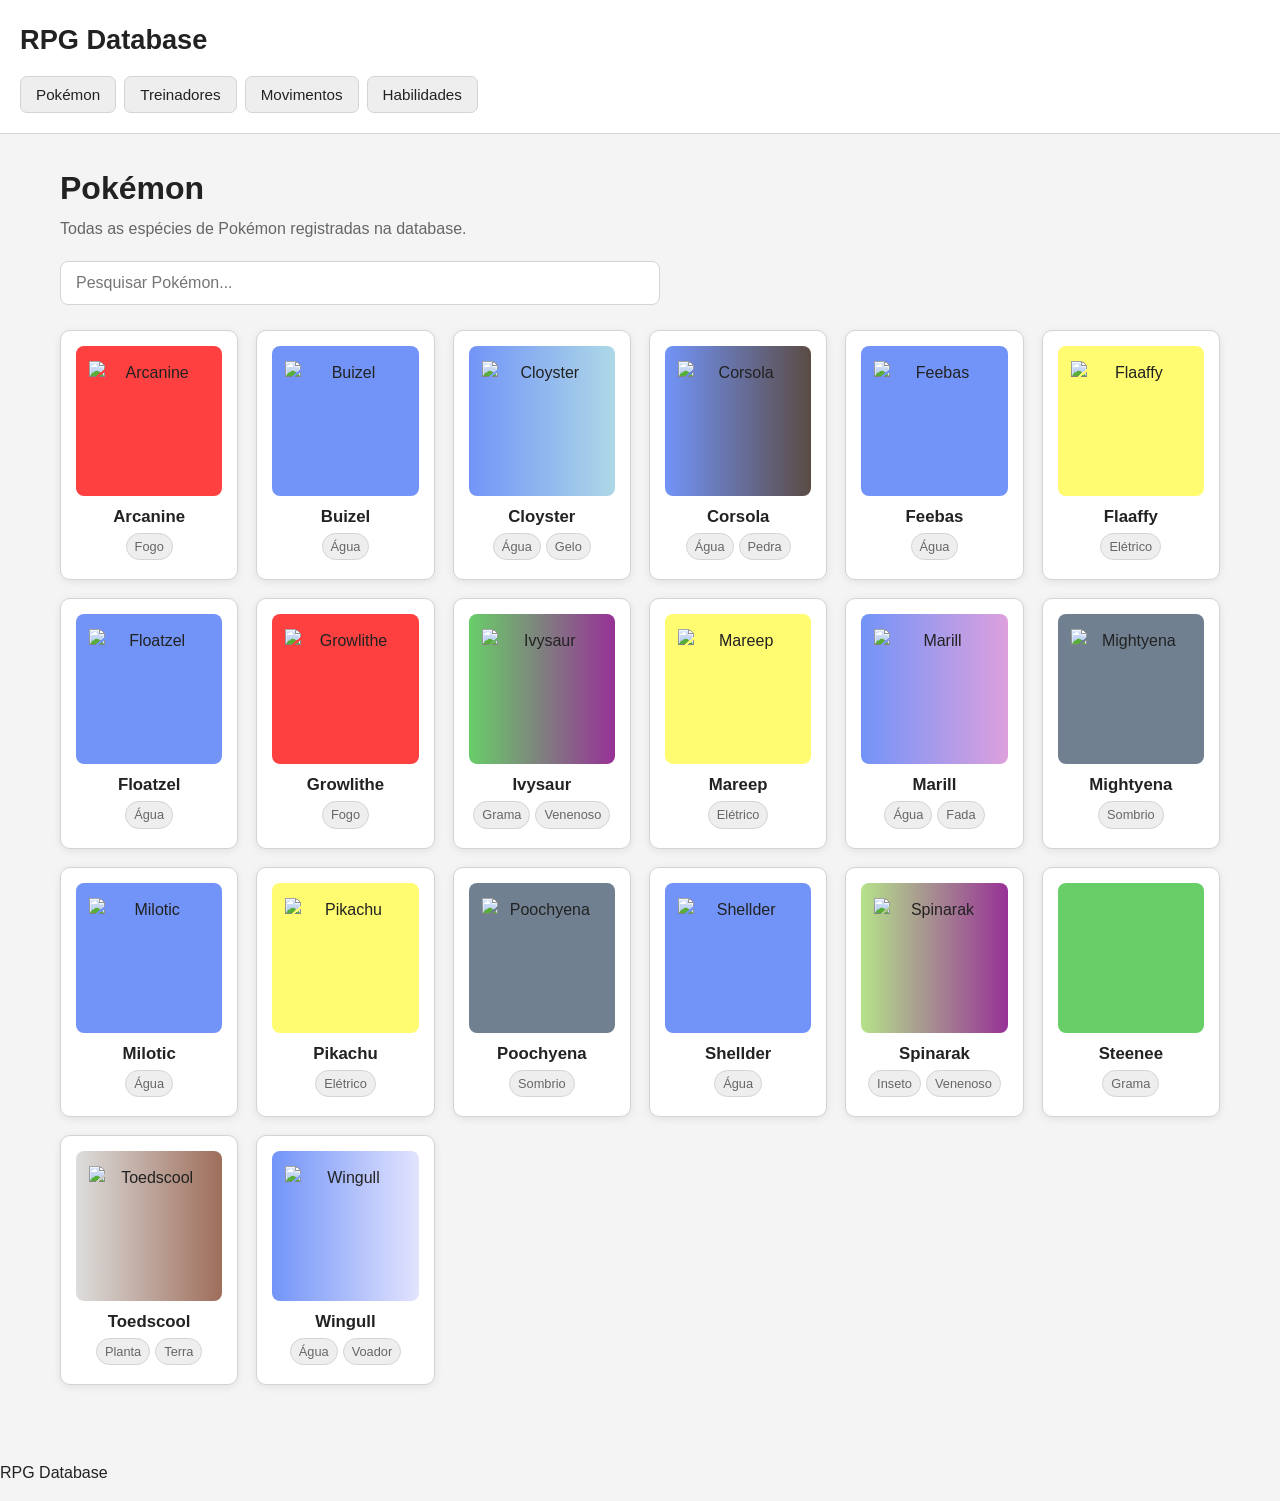
==== index.html @ d26931da "Add files via upload" ====
<!DOCTYPE html>

<html lang="pt-BR">

<head>
    <meta charset="UTF-8">

<meta
    name="viewport"
    content="width=device-width, initial-scale=1.0"
>

<title>RPG Database</title>

<link
    rel="stylesheet"
    href="style.css"
>

</head>

<body>

<header>
    <div class="header-content">

    <h1>RPG Database</h1>

    <nav aria-label="Navegação principal">

        <button
            type="button"
            data-page="pokemon"
        >
            Pokémon
        </button>

        <button
            type="button"
            data-page="trainers"
        >
            Treinadores
        </button>

        <button
            type="button"
            data-page="moves"
        >
            Movimentos
        </button>

        <button
            type="button"
            data-page="abilities"
        >
            Habilidades
        </button>

    </nav>

</div>

</header>

<main id="app">

<section class="loading">

    <h2>Carregando database...</h2>

    <p>
        Aguarde enquanto os dados são carregados.
    </p>

</section>

</main>

<footer>

<p>
    RPG Database
</p>

</footer>

<script src="app.js"></script>

</body>

</html>
---- style.css ----
* {
    box-sizing: border-box;
}

:root {
    --background: #f4f4f4;
    --surface: #ffffff;
    --surface-secondary: #eeeeee;
    --border: #d4d4d4;
    --text: #222222;
    --text-secondary: #666666;
    --primary: #333333;
    --primary-hover: #111111;
    --shadow: 0 2px 8px rgba(0, 0, 0, 0.08);
    --radius: 10px;
}

html {
    scroll-behavior: smooth;
}

body {
    margin: 0;
    background: var(--background);
    color: var(--text);
    font-family: Arial, Helvetica, sans-serif;
    line-height: 1.5;
}


/* =========================================================
   CABEÇALHO
========================================================= */

header {
    background: var(--surface);
    border-bottom: 1px solid var(--border);
    padding: 20px;
    position: sticky;
    top: 0;
    z-index: 100;
}

header h1 {
    margin: 0 0 15px;
    font-size: 1.7rem;
}


/* =========================================================
   NAVEGAÇÃO
========================================================= */

nav {
    display: flex;
    flex-wrap: wrap;
    gap: 8px;
}

nav button {
    border: 1px solid var(--border);
    background: var(--surface-secondary);
    color: var(--text);
    padding: 9px 15px;
    border-radius: 7px;
    cursor: pointer;
    font-size: 0.95rem;
    transition:
        background 0.15s ease,
        color 0.15s ease,
        border-color 0.15s ease;
}

nav button:hover {
    background: #dddddd;
}

nav button.active {
    background: var(--primary);
    color: white;
    border-color: var(--primary);
}


/* =========================================================
   ÁREA PRINCIPAL
========================================================= */

main {
    width: 100%;
    max-width: 1200px;
    margin: 0 auto;
    padding: 30px 20px 60px;
}

.page {
    width: 100%;
}

.page > h2 {
    margin-top: 0;
    margin-bottom: 5px;
    font-size: 2rem;
}

.section-description {
    margin-top: 0;
    color: var(--text-secondary);
}


/* =========================================================
   PESQUISA
========================================================= */

input[type="search"] {
    display: block;
    width: 100%;
    max-width: 600px;
    margin: 20px 0 25px;
    padding: 12px 15px;
    border: 1px solid var(--border);
    border-radius: 8px;
    background: var(--surface);
    color: var(--text);
    font-size: 1rem;
    outline: none;
}

input[type="search"]:focus {
    border-color: #888888;
    box-shadow: 0 0 0 3px rgba(0, 0, 0, 0.06);
}


/* =========================================================
   BOTÃO VOLTAR
========================================================= */

.back-button {
    border: 1px solid var(--border);
    background: var(--surface);
    color: var(--text);
    padding: 9px 14px;
    border-radius: 7px;
    cursor: pointer;
    margin-bottom: 25px;
}

.back-button:hover {
    background: var(--surface-secondary);
}


/* =========================================================
   GRID DE CARDS
========================================================= */

.card-grid {
    display: grid;
    grid-template-columns:
        repeat(auto-fill, minmax(170px, 1fr));
    gap: 18px;
}


/* =========================================================
   CARD DE POKÉMON
========================================================= */

.pokemon-card {
    background: var(--surface);
    border: 1px solid var(--border);
    border-radius: var(--radius);
    padding: 15px;
    text-align: center;
    cursor: pointer;
    box-shadow: var(--shadow);

    transition:
        transform 0.15s ease,
        box-shadow 0.15s ease,
        border-color 0.15s ease;
}

.pokemon-card:hover {
    transform: translateY(-2px);
    border-color: #999999;
    box-shadow: 0 5px 14px rgba(0, 0, 0, 0.12);
}

.pokemon-card img {
    object-fit: contain;
    image-rendering: pixelated;
}

.pokemon-card h3 {
    margin: 8px 0 3px;
    font-size: 1.05rem;
}

.pokemon-card p {
    margin: 4px 0;
    color: var(--text-secondary);
}


/* =========================================================
   TIPOS
========================================================= */

.types {
    display: flex;
    flex-wrap: wrap;
    justify-content: center;
    gap: 5px;
    margin: 7px 0;
}

.type {
    display: inline-block;
    padding: 3px 8px;
    border-radius: 20px;
    background: var(--surface-secondary);
    border: 1px solid var(--border);
    font-size: 0.8rem;
}


/* =========================================================
   CABEÇALHO DE ESPÉCIE
========================================================= */

.species-header,
.pokemon-header,
.trainer-header {
    display: flex;
    align-items: center;
    gap: 30px;
    background: var(--surface);
    border: 1px solid var(--border);
    border-radius: var(--radius);
    padding: 25px;
    margin-bottom: 30px;
}

.species-header h2,
.pokemon-header h2,
.trainer-header h2 {
    margin-top: 0;
    margin-bottom: 10px;
    font-size: 2rem;
}

.species-header p,
.pokemon-header p,
.trainer-header p {
    margin: 6px 0;
}


/* =========================================================
   SPRITES
========================================================= */

.large-sprite {
    width: 180px;
    height: 180px;
    object-fit: contain;
    image-rendering: pixelated;
    flex-shrink: 0;
}

.trainer-large-sprite {
    width: 180px;
    height: 220px;
    object-fit: contain;
    image-rendering: pixelated;
    flex-shrink: 0;
}

.trainer-sprite {
    width: 120px;
    height: 150px;
    object-fit: contain;
    image-rendering: pixelated;
}


/* =========================================================
   PAR DE SPRITES — POKÉMON + TREINADOR
========================================================= */

.sprite-pair {
    display: flex;
    align-items: center;
    justify-content: center;
    gap: 5px;
    min-width: 300px;
}

.sprite-pair .large-sprite {
    width: 180px;
    height: 180px;
}

.sprite-pair .trainer-sprite {
    width: 110px;
    height: 150px;
}


/* =========================================================
   SEÇÕES DE INFORMAÇÃO
========================================================= */

.information-section {
    background: var(--surface);
    border: 1px solid var(--border);
    border-radius: var(--radius);
    padding: 25px;
    margin-bottom: 25px;
}

.information-section > h2 {
    margin-top: 0;
    margin-bottom: 20px;
}


/* =========================================================
   INFORMAÇÕES FÍSICAS
========================================================= */

.info-grid {
    display: grid;
    grid-template-columns:
        repeat(auto-fit, minmax(150px, 1fr));
    gap: 15px;
}

.info-grid > div {
    background: var(--surface-secondary);
    border-radius: 8px;
    padding: 12px;
}

.info-grid strong,
.info-grid span {
    display: block;
}

.info-grid strong {
    margin-bottom: 4px;
}


/* =========================================================
   ATRIBUTOS
========================================================= */

.stats {
    display: grid;
    grid-template-columns:
        repeat(auto-fit, minmax(130px, 1fr));
    gap: 10px;
}

.stats > div {
    background: var(--surface-secondary);
    border: 1px solid var(--border);
    border-radius: 8px;
    padding: 12px;
    text-align: center;
}

.stats span,
.stats strong {
    display: block;
}

.stats span {
    font-size: 0.85rem;
    color: var(--text-secondary);
}

.stats strong {
    margin-top: 3px;
    font-size: 1.3rem;
}

.pokemon-hp {
    margin-top: 20px;
    padding: 12px;
    background: var(--surface-secondary);
    border-radius: 8px;
}


/* =========================================================
   HABILIDADES
========================================================= */

.ability-list {
    display: flex;
    flex-direction: column;
    gap: 12px;
}

.ability {
    background: var(--surface);
    border: 1px solid var(--border);
    border-radius: 8px;
    padding: 16px;
}

.ability h3 {
    margin: 0 0 7px;
}

.ability p {
    margin: 0;
    color: var(--text-secondary);
}

.ability[data-ability-id] {
    cursor: pointer;
}

.ability[data-ability-id]:hover {
    background: var(--surface-secondary);
}

.ability-detail {
    background: var(--surface);
    border: 1px solid var(--border);
    border-radius: var(--radius);
    padding: 25px;
    margin-bottom: 25px;
}

.ability-detail h2 {
    margin-top: 0;
}


/* =========================================================
   MOVIMENTOS
========================================================= */

.move-list {
    display: flex;
    flex-direction: column;
    gap: 10px;
}

.move-card {
    background: var(--surface);
    border: 1px solid var(--border);
    border-radius: 8px;
    padding: 15px;
    cursor: pointer;

    transition:
        background 0.15s ease,
        border-color 0.15s ease;
}

.move-card:hover {
    background: var(--surface-secondary);
    border-color: #999999;
}

.move-card strong {
    font-size: 1.05rem;
}

.move-card span {
    color: var(--text-secondary);
}

.move-card p {
    margin: 6px 0 0;
}

.move-card p:last-child {
    color: var(--text-secondary);
}

.move-detail {
    background: var(--surface);
    border: 1px solid var(--border);
    border-radius: var(--radius);
    padding: 25px;
    margin-bottom: 25px;
}

.move-detail h2 {
    margin-top: 0;
}


/* =========================================================
   TREINADORES
========================================================= */

.trainer-grid {
    display: grid;
    grid-template-columns:
        repeat(auto-fill, minmax(160px, 1fr));
    gap: 18px;
}

.trainer-card {
    background: var(--surface);
    border: 1px solid var(--border);
    border-radius: var(--radius);
    padding: 15px;
    text-align: center;
    cursor: pointer;
    box-shadow: var(--shadow);

    transition:
        transform 0.15s ease,
        box-shadow 0.15s ease,
        border-color 0.15s ease;
}

.trainer-card:hover {
    transform: translateY(-2px);
    border-color: #999999;
    box-shadow: 0 5px 14px rgba(0, 0, 0, 0.12);
}

.trainer-card img {
    width: 120px;
    height: 150px;
    object-fit: contain;
    image-rendering: pixelated;
}

.trainer-card h3 {
    margin: 8px 0 3px;
}

.trainer-card p {
    margin: 3px 0;
    color: var(--text-secondary);
}


/* =========================================================
   ESTRELAS
========================================================= */

.stars {
    margin-top: 8px;
}

.stars-display {
    display: inline-flex;
    gap: 2px;
    font-size: 1.2rem;
}

.stars-display span {
    color: #bbbbbb;
}

.stars-display span.filled {
    color: #222222;
}


/* =========================================================
   ESTADO DE ERRO
========================================================= */

.error {
    background: var(--surface);
    border: 1px solid #c8c8c8;
    border-radius: var(--radius);
    padding: 25px;
}

.error h2 {
    margin-top: 0;
}


/* =========================================================
   IMAGENS AUSENTES
========================================================= */

img {
    max-width: 100%;
}

img[src=""] {
    visibility: hidden;
}


/* =========================================================
   RESPONSIVIDADE — TABLET
========================================================= */

@media (max-width: 800px) {
    header {
        position: static;
    }

    .species-header,
    .pokemon-header,
    .trainer-header {
        align-items: flex-start;
        flex-direction: column;
    }

    .sprite-pair {
        width: 100%;
        min-width: 0;
    }

    .large-sprite {
        width: 150px;
        height: 150px;
    }

    .trainer-large-sprite {
        width: 150px;
        height: 180px;
    }
}


/* =========================================================
   RESPONSIVIDADE — CELULAR
========================================================= */

@media (max-width: 500px) {
    main {
        padding: 20px 12px 40px;
    }

    header {
        padding: 15px;
    }

    header h1 {
        font-size: 1.35rem;
    }

    nav {
        gap: 5px;
    }

    nav button {
        padding: 8px 10px;
        font-size: 0.85rem;
    }

    .page > h2 {
        font-size: 1.6rem;
    }

    .card-grid,
    .trainer-grid {
        grid-template-columns:
            repeat(2, minmax(0, 1fr));
        gap: 10px;
    }

    .pokemon-card,
    .trainer-card {
        padding: 10px;
    }

    .pokemon-sprite-area {
        height: 120px;
    }

    .pokemon-sprite-area img {
        width: 90px;
        height: 90px;
    }

    .trainer-card img {
        width: 90px;
        height: 115px;
    }

    .species-header,
    .pokemon-header,
    .trainer-header {
        padding: 15px;
        gap: 15px;
    }

    .species-header h2,
    .pokemon-header h2,
    .trainer-header h2 {
        font-size: 1.5rem;
    }

    .sprite-pair {
        gap: 0;
    }

    .sprite-pair .large-sprite {
        width: 140px;
        height: 140px;
    }

    .sprite-pair .trainer-sprite {
        width: 85px;
        height: 120px;
    }

    .large-sprite {
        width: 140px;
        height: 140px;
    }

    .trainer-large-sprite {
        width: 140px;
        height: 170px;
    }

    .information-section {
        padding: 15px;
    }

    .stats {
        grid-template-columns:
            repeat(2, minmax(0, 1fr));
    }
}


/* =========================================================
   ÁREA COLORIDA DO SPRITE
========================================================= */

.pokemon-sprite-area {
    width: 100%;
    height: 150px;
    display: flex;
    align-items: center;
    justify-content: center;
    border-radius: 8px;
    overflow: hidden;
}

.pokemon-sprite-area img {
    width: 120px;
    height: 120px;
    object-fit: contain;
    image-rendering: pixelated;
}


/* =========================================================
   PÁGINA DA ESPÉCIE
========================================================= */

.species-page {
    position: relative;
    padding: 25px;
    border-radius: 12px;
    background: var(--species-background);
}

.species-page .species-header,
.species-page .information-section,
.species-page .move-detail,
.species-page .ability-detail {
    background: rgba(255, 255, 255, 0.94);
}


/* =========================================================
   AJUSTE DOS CARDS DENTRO DA PÁGINA DA ESPÉCIE
========================================================= */

.species-page .pokemon-card,
.species-page .trainer-card {
    background: rgba(255, 255, 255, 0.96);
}


/* =========================================================
   CATEGORIAS DE TREINADORES
========================================================= */

.trainer-category-npc {
    --trainer-category-color: rgba(255, 255, 255, 0.2);
}

.trainer-category-veterano {
    --trainer-category-color: rgba(128, 0, 32, 0.2);
}

.trainer-category-rival {
    --trainer-category-color: rgba(242, 140, 40, 0.2);
}

.trainer-category-jogador {
    --trainer-category-color: rgba(142, 68, 173, 0.2);
}

.trainer-category-ameaca {
    --trainer-category-color: rgba(68, 68, 68, 0.2);
}


/* =========================================================
   CARD DE TREINADOR
========================================================= */

.trainer-card {
    background: var(--trainer-category-color);
    border: 1px solid rgba(0, 0, 0, 0.15);
}


/* =========================================================
   PÁGINA INDIVIDUAL DO TREINADOR
========================================================= */

.trainer-page {
    background: var(--trainer-category-color);
}

.trainer-page .trainer-header,
.trainer-page .information-section {
    background: rgba(255, 255, 255, 0.94);
}
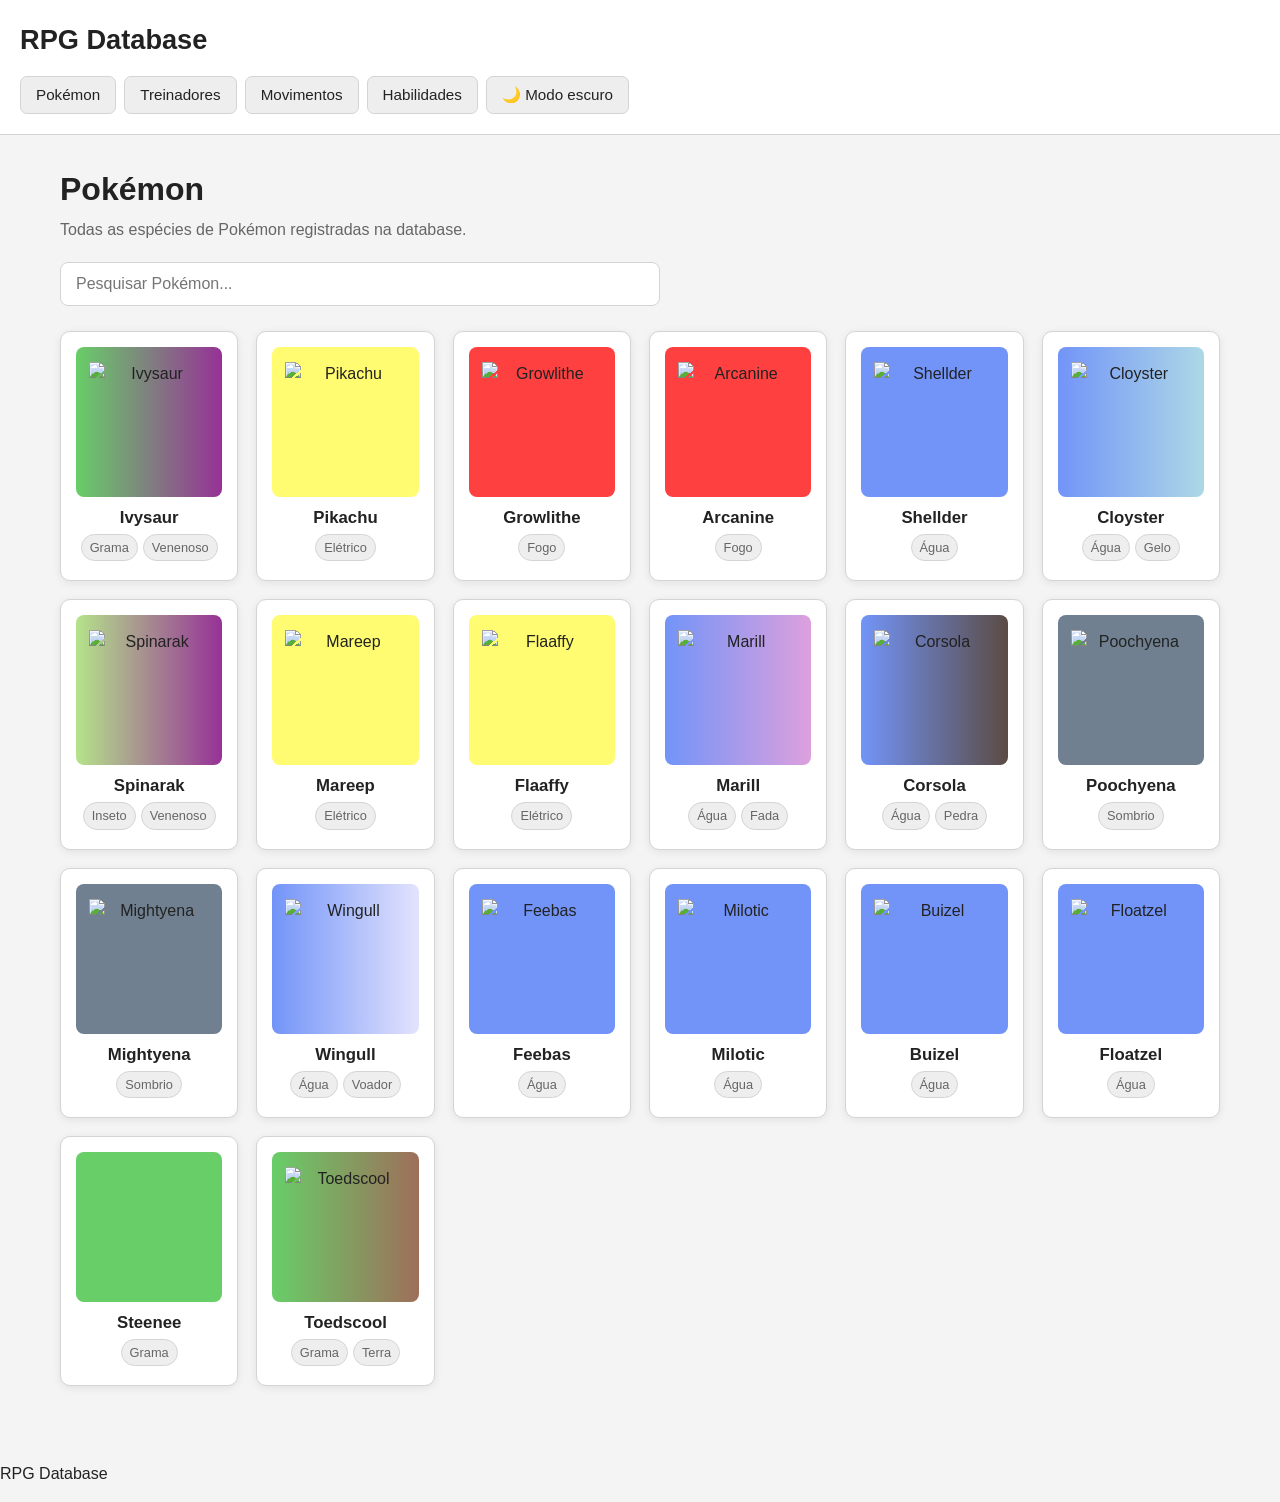
==== commit aedbb62f: "Update index.html" ====
--- a/index.html
+++ b/index.html
@@ -5,18 +5,85 @@
 <head>
     <meta charset="UTF-8">
 
-<meta
-    name="viewport"
-    content="width=device-width, initial-scale=1.0"
->
-
-<title>RPG Database</title>
-
-<link
-    rel="stylesheet"
-    href="style.css"
->
-
+    <meta
+        name="viewport"
+        content="width=device-width, initial-scale=1.0"
+    >
+
+    <title>RPG Database</title>
+
+    <link
+        rel="stylesheet"
+        href="style.css"
+    >
+
+    <style>
+        body.dark-mode {
+            --background: #171717;
+            --surface: #242424;
+            --surface-secondary: #333333;
+            --border: #505050;
+            --text: #f1f1f1;
+            --text-secondary: #bdbdbd;
+            --primary: #eeeeee;
+            --primary-hover: #ffffff;
+            --shadow: 0 2px 8px rgba(0, 0, 0, 0.35);
+        }
+
+        body.dark-mode nav button:hover {
+            background: #454545;
+        }
+
+        body.dark-mode .pokemon-card:hover,
+        body.dark-mode .trainer-card:hover {
+            border-color: #858585;
+            box-shadow: 0 5px 14px rgba(0, 0, 0, 0.45);
+        }
+
+        body.dark-mode .species-page .species-header,
+        body.dark-mode .species-page .information-section,
+        body.dark-mode .species-page .move-detail,
+        body.dark-mode .species-page .ability-detail,
+        body.dark-mode .species-page .pokemon-card,
+        body.dark-mode .species-page .trainer-card {
+            background: rgba(36, 36, 36, 0.95);
+        }
+
+        .theme-toggle {
+            border: 1px solid var(--border);
+            background: var(--surface-secondary);
+            color: var(--text);
+            padding: 9px 15px;
+            border-radius: 7px;
+            cursor: pointer;
+            font-size: 0.95rem;
+            transition:
+                background 0.15s ease,
+                color 0.15s ease,
+                border-color 0.15s ease;
+        }
+
+        .theme-toggle:hover {
+            background: #dddddd;
+        }
+
+        body.dark-mode .theme-toggle:hover {
+            background: #454545;
+        }
+    </style>
+
+    <script>
+        (() => {
+            const savedTheme = localStorage.getItem("theme");
+            const prefersDark = window.matchMedia(
+                "(prefers-color-scheme: dark)"
+            ).matches;
+
+            if (savedTheme === "dark" || (!savedTheme && prefersDark)) {
+                document.documentElement.classList.add("dark-mode-preload");
+            }
+        })();
+    </script>
 </head>
 
 <body>
@@ -24,42 +91,51 @@
 <header>
     <div class="header-content">
 
-    <h1>RPG Database</h1>
-
-    <nav aria-label="Navegação principal">
-
-        <button
-            type="button"
-            data-page="pokemon"
-        >
-            Pokémon
-        </button>
-
-        <button
-            type="button"
-            data-page="trainers"
-        >
-            Treinadores
-        </button>
-
-        <button
-            type="button"
-            data-page="moves"
-        >
-            Movimentos
-        </button>
-
-        <button
-            type="button"
-            data-page="abilities"
-        >
-            Habilidades
-        </button>
-
-    </nav>
-
-</div>
-
+        <h1>RPG Database</h1>
+
+        <nav aria-label="Navegação principal">
+
+            <button
+                type="button"
+                data-page="pokemon"
+            >
+                Pokémon
+            </button>
+
+            <button
+                type="button"
+                data-page="trainers"
+            >
+                Treinadores
+            </button>
+
+            <button
+                type="button"
+                data-page="moves"
+            >
+                Movimentos
+            </button>
+
+            <button
+                type="button"
+                data-page="abilities"
+            >
+                Habilidades
+            </button>
+
+            <button
+                type="button"
+                id="theme-toggle"
+                class="theme-toggle"
+                aria-label="Ativar modo escuro"
+                aria-pressed="false"
+            >
+                🌙 Modo escuro
+            </button>
+
+        </nav>
+
+    </div>
 </header>
 
 <main id="app">
@@ -84,6 +160,47 @@
 
 </footer>
 
+<script>
+    const themeToggle = document.getElementById("theme-toggle");
+    const savedTheme = localStorage.getItem("theme");
+    const prefersDark = window.matchMedia(
+        "(prefers-color-scheme: dark)"
+    ).matches;
+
+    function setTheme(theme) {
+        const isDark = theme === "dark";
+
+        document.body.classList.toggle("dark-mode", isDark);
+        document.documentElement.classList.remove("dark-mode-preload");
+
+        themeToggle.textContent = isDark
+            ? "☀️ Modo claro"
+            : "🌙 Modo escuro";
+
+        themeToggle.setAttribute("aria-pressed", String(isDark));
+        themeToggle.setAttribute(
+            "aria-label",
+            isDark
+                ? "Ativar modo claro"
+                : "Ativar modo escuro"
+        );
+    }
+
+    const initialTheme =
+        savedTheme || (prefersDark ? "dark" : "light");
+
+    setTheme(initialTheme);
+
+    themeToggle.addEventListener("click", () => {
+        const nextTheme = document.body.classList.contains("dark-mode")
+            ? "light"
+            : "dark";
+
+        localStorage.setItem("theme", nextTheme);
+        setTheme(nextTheme);
+    });
+</script>
+
 <script src="app.js"></script>
 
 </body>
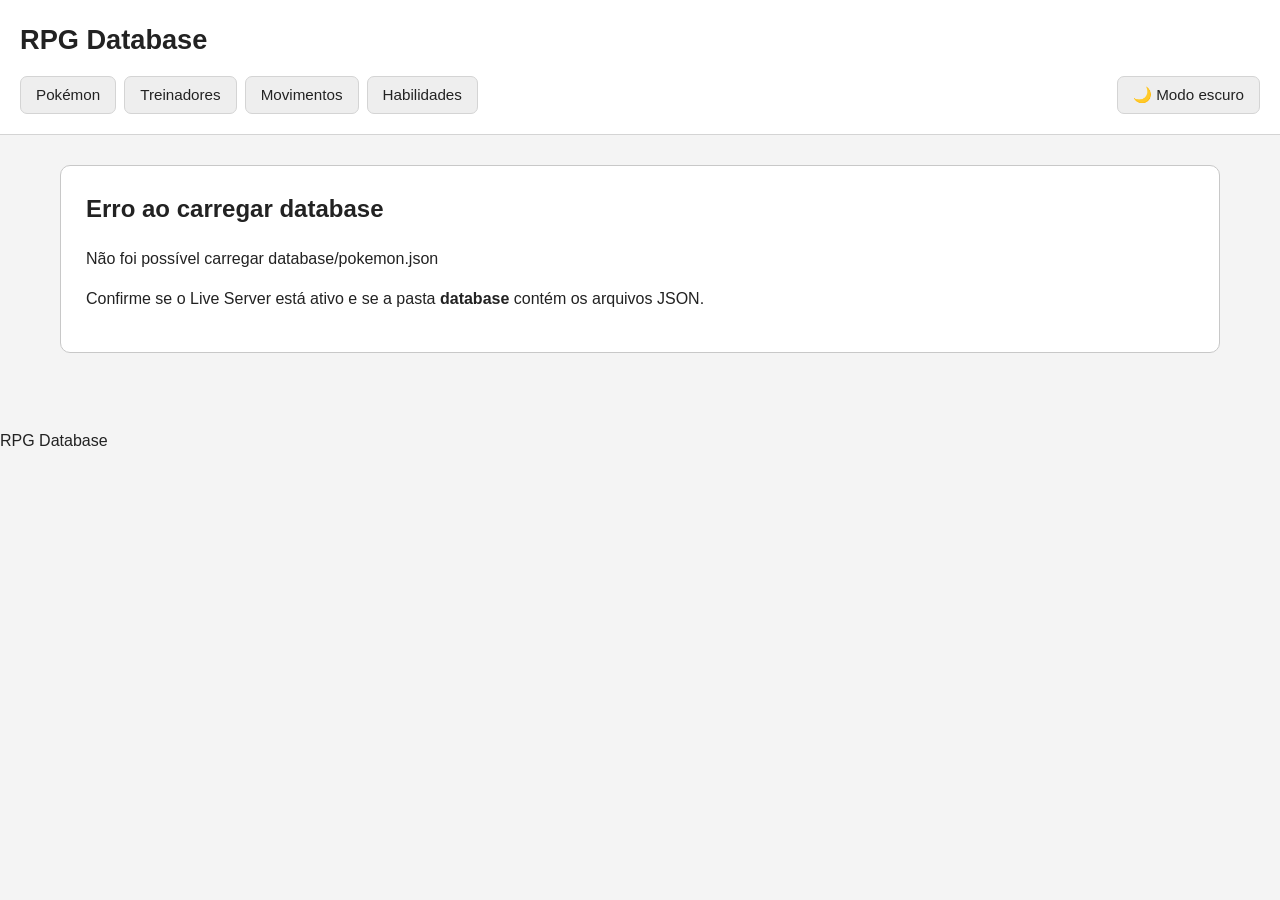
==== commit f2c544ac: "Add files via upload" ====
--- a/index.html
+++ b/index.html
@@ -205,4 +205,4 @@
 
 </body>
 
-</html>
+</html>
--- a/style.css
+++ b/style.css
@@ -25,8 +25,69 @@
     color: var(--text);
     font-family: Arial, Helvetica, sans-serif;
     line-height: 1.5;
-}
-
+    transition:
+        background-color 0.2s ease,
+        color 0.2s ease;
+}
+
+/* =========================================================
+   TEMA ESCURO
+========================================================= */
+
+body.dark-mode {
+    --background: #171717;
+    --surface: #242424;
+    --surface-secondary: #333333;
+    --border: #505050;
+    --text: #f1f1f1;
+    --text-secondary: #bdbdbd;
+    --primary: #eeeeee;
+    --primary-hover: #ffffff;
+    --shadow: 0 2px 8px rgba(0, 0, 0, 0.35);
+}
+
+body.dark-mode nav button:hover,
+body.dark-mode .back-button:hover,
+body.dark-mode .theme-toggle:hover {
+    background: #454545;
+}
+
+body.dark-mode .pokemon-card:hover,
+body.dark-mode .trainer-card:hover {
+    border-color: #858585;
+    box-shadow: 0 5px 14px rgba(0, 0, 0, 0.45);
+}
+
+body.dark-mode input,
+body.dark-mode select,
+body.dark-mode textarea {
+    color-scheme: dark;
+}
+
+body.dark-mode input[type="search"],
+body.dark-mode select,
+body.dark-mode textarea {
+    background: var(--surface);
+    color: var(--text);
+    border-color: var(--border);
+}
+
+body.dark-mode .species-page .species-header,
+body.dark-mode .species-page .information-section,
+body.dark-mode .species-page .move-detail,
+body.dark-mode .species-page .ability-detail,
+body.dark-mode .species-page .pokemon-card,
+body.dark-mode .species-page .trainer-card {
+    background: rgba(36, 36, 36, 0.95);
+}
+
+body.dark-mode .error {
+    border-color: var(--border);
+}
+
+body.dark-mode .stars-display span.filled {
+    color: #ffffff;
+}
 
 /* =========================================================
    CABEÇALHO
@@ -46,7 +107,6 @@
     font-size: 1.7rem;
 }
 
-
 /* =========================================================
    NAVEGAÇÃO
 ========================================================= */
@@ -57,7 +117,8 @@
     gap: 8px;
 }
 
-nav button {
+nav button,
+.theme-toggle {
     border: 1px solid var(--border);
     background: var(--surface-secondary);
     color: var(--text);
@@ -77,10 +138,13 @@
 
 nav button.active {
     background: var(--primary);
-    color: white;
+    color: var(--background);
     border-color: var(--primary);
 }
 
+.theme-toggle {
+    margin-left: auto;
+}
 
 /* =========================================================
    ÁREA PRINCIPAL
@@ -108,10 +172,15 @@
     color: var(--text-secondary);
 }
 
-
-/* =========================================================
-   PESQUISA
-========================================================= */
+/* =========================================================
+   PESQUISA E FORMULÁRIOS
+========================================================= */
+
+input[type="search"],
+select,
+textarea {
+    font: inherit;
+}
 
 input[type="search"] {
     display: block;
@@ -127,11 +196,44 @@
     outline: none;
 }
 
-input[type="search"]:focus {
+select {
+    padding: 12px 15px;
+    border: 1px solid var(--border);
+    border-radius: 8px;
+    background: var(--surface);
+    color: var(--text);
+    cursor: pointer;
+    font-size: 1rem;
+    outline: none;
+}
+
+.pokemon-filters {
+    display: flex;
+    flex-wrap: wrap;
+    align-items: center;
+    gap: 12px;
+    margin: 20px 0 25px;
+}
+
+.pokemon-filters input[type="search"] {
+    flex: 1 1 300px;
+    width: auto;
+    max-width: none;
+    margin: 0;
+}
+
+.pokemon-filters select {
+    flex: 0 1 260px;
+    min-width: 200px;
+}
+
+input[type="search"]:focus,
+select:focus,
+textarea:focus {
     border-color: #888888;
-    box-shadow: 0 0 0 3px rgba(0, 0, 0, 0.06);
-}
-
+    box-shadow: 0 0 0 3px rgba(128, 128, 128, 0.2);
+    outline: none;
+}
 
 /* =========================================================
    BOTÃO VOLTAR
@@ -151,18 +253,15 @@
     background: var(--surface-secondary);
 }
 
-
 /* =========================================================
    GRID DE CARDS
 ========================================================= */
 
 .card-grid {
     display: grid;
-    grid-template-columns:
-        repeat(auto-fill, minmax(170px, 1fr));
+    grid-template-columns: repeat(auto-fill, minmax(170px, 1fr));
     gap: 18px;
 }
-
 
 /* =========================================================
    CARD DE POKÉMON
@@ -176,7 +275,6 @@
     text-align: center;
     cursor: pointer;
     box-shadow: var(--shadow);
-
     transition:
         transform 0.15s ease,
         box-shadow 0.15s ease,
@@ -203,7 +301,6 @@
     margin: 4px 0;
     color: var(--text-secondary);
 }
-
 
 /* =========================================================
    TIPOS
@@ -226,9 +323,8 @@
     font-size: 0.8rem;
 }
 
-
-/* =========================================================
-   CABEÇALHO DE ESPÉCIE
+/* =========================================================
+   CABEÇALHOS
 ========================================================= */
 
 .species-header,
@@ -258,7 +354,6 @@
     margin: 6px 0;
 }
 
-
 /* =========================================================
    SPRITES
 ========================================================= */
@@ -286,9 +381,8 @@
     image-rendering: pixelated;
 }
 
-
-/* =========================================================
-   PAR DE SPRITES — POKÉMON + TREINADOR
+/* =========================================================
+   PAR DE SPRITES
 ========================================================= */
 
 .sprite-pair {
@@ -309,7 +403,6 @@
     height: 150px;
 }
 
-
 /* =========================================================
    SEÇÕES DE INFORMAÇÃO
 ========================================================= */
@@ -327,15 +420,13 @@
     margin-bottom: 20px;
 }
 
-
 /* =========================================================
    INFORMAÇÕES FÍSICAS
 ========================================================= */
 
 .info-grid {
     display: grid;
-    grid-template-columns:
-        repeat(auto-fit, minmax(150px, 1fr));
+    grid-template-columns: repeat(auto-fit, minmax(150px, 1fr));
     gap: 15px;
 }
 
@@ -354,15 +445,13 @@
     margin-bottom: 4px;
 }
 
-
 /* =========================================================
    ATRIBUTOS
 ========================================================= */
 
 .stats {
     display: grid;
-    grid-template-columns:
-        repeat(auto-fit, minmax(130px, 1fr));
+    grid-template-columns: repeat(auto-fit, minmax(130px, 1fr));
     gap: 10px;
 }
 
@@ -396,7 +485,6 @@
     border-radius: 8px;
 }
 
-
 /* =========================================================
    HABILIDADES
 ========================================================= */
@@ -443,7 +531,6 @@
     margin-top: 0;
 }
 
-
 /* =========================================================
    MOVIMENTOS
 ========================================================= */
@@ -460,7 +547,6 @@
     border-radius: 8px;
     padding: 15px;
     cursor: pointer;
-
     transition:
         background 0.15s ease,
         border-color 0.15s ease;
@@ -499,15 +585,13 @@
     margin-top: 0;
 }
 
-
 /* =========================================================
    TREINADORES
 ========================================================= */
 
 .trainer-grid {
     display: grid;
-    grid-template-columns:
-        repeat(auto-fill, minmax(160px, 1fr));
+    grid-template-columns: repeat(auto-fill, minmax(160px, 1fr));
     gap: 18px;
 }
 
@@ -519,7 +603,6 @@
     text-align: center;
     cursor: pointer;
     box-shadow: var(--shadow);
-
     transition:
         transform 0.15s ease,
         box-shadow 0.15s ease,
@@ -548,7 +631,6 @@
     color: var(--text-secondary);
 }
 
-
 /* =========================================================
    ESTRELAS
 ========================================================= */
@@ -564,13 +646,12 @@
 }
 
 .stars-display span {
-    color: #bbbbbb;
+    color: #494949;
 }
 
 .stars-display span.filled {
     color: #222222;
 }
-
 
 /* =========================================================
    ESTADO DE ERRO
@@ -587,7 +668,6 @@
     margin-top: 0;
 }
 
-
 /* =========================================================
    IMAGENS AUSENTES
 ========================================================= */
@@ -599,144 +679,6 @@
 img[src=""] {
     visibility: hidden;
 }
-
-
-/* =========================================================
-   RESPONSIVIDADE — TABLET
-========================================================= */
-
-@media (max-width: 800px) {
-    header {
-        position: static;
-    }
-
-    .species-header,
-    .pokemon-header,
-    .trainer-header {
-        align-items: flex-start;
-        flex-direction: column;
-    }
-
-    .sprite-pair {
-        width: 100%;
-        min-width: 0;
-    }
-
-    .large-sprite {
-        width: 150px;
-        height: 150px;
-    }
-
-    .trainer-large-sprite {
-        width: 150px;
-        height: 180px;
-    }
-}
-
-
-/* =========================================================
-   RESPONSIVIDADE — CELULAR
-========================================================= */
-
-@media (max-width: 500px) {
-    main {
-        padding: 20px 12px 40px;
-    }
-
-    header {
-        padding: 15px;
-    }
-
-    header h1 {
-        font-size: 1.35rem;
-    }
-
-    nav {
-        gap: 5px;
-    }
-
-    nav button {
-        padding: 8px 10px;
-        font-size: 0.85rem;
-    }
-
-    .page > h2 {
-        font-size: 1.6rem;
-    }
-
-    .card-grid,
-    .trainer-grid {
-        grid-template-columns:
-            repeat(2, minmax(0, 1fr));
-        gap: 10px;
-    }
-
-    .pokemon-card,
-    .trainer-card {
-        padding: 10px;
-    }
-
-    .pokemon-sprite-area {
-        height: 120px;
-    }
-
-    .pokemon-sprite-area img {
-        width: 90px;
-        height: 90px;
-    }
-
-    .trainer-card img {
-        width: 90px;
-        height: 115px;
-    }
-
-    .species-header,
-    .pokemon-header,
-    .trainer-header {
-        padding: 15px;
-        gap: 15px;
-    }
-
-    .species-header h2,
-    .pokemon-header h2,
-    .trainer-header h2 {
-        font-size: 1.5rem;
-    }
-
-    .sprite-pair {
-        gap: 0;
-    }
-
-    .sprite-pair .large-sprite {
-        width: 140px;
-        height: 140px;
-    }
-
-    .sprite-pair .trainer-sprite {
-        width: 85px;
-        height: 120px;
-    }
-
-    .large-sprite {
-        width: 140px;
-        height: 140px;
-    }
-
-    .trainer-large-sprite {
-        width: 140px;
-        height: 170px;
-    }
-
-    .information-section {
-        padding: 15px;
-    }
-
-    .stats {
-        grid-template-columns:
-            repeat(2, minmax(0, 1fr));
-    }
-}
-
 
 /* =========================================================
    ÁREA COLORIDA DO SPRITE
@@ -759,7 +701,6 @@
     image-rendering: pixelated;
 }
 
-
 /* =========================================================
    PÁGINA DA ESPÉCIE
 ========================================================= */
@@ -778,61 +719,157 @@
     background: rgba(255, 255, 255, 0.94);
 }
 
-
-/* =========================================================
-   AJUSTE DOS CARDS DENTRO DA PÁGINA DA ESPÉCIE
-========================================================= */
-
 .species-page .pokemon-card,
 .species-page .trainer-card {
     background: rgba(255, 255, 255, 0.96);
 }
 
-
-/* =========================================================
-   CATEGORIAS DE TREINADORES
-========================================================= */
-
-.trainer-category-npc {
-    --trainer-category-color: rgba(255, 255, 255, 0.2);
-}
-
-.trainer-category-veterano {
-    --trainer-category-color: rgba(128, 0, 32, 0.2);
-}
-
-.trainer-category-rival {
-    --trainer-category-color: rgba(242, 140, 40, 0.2);
-}
-
-.trainer-category-jogador {
-    --trainer-category-color: rgba(142, 68, 173, 0.2);
-}
-
-.trainer-category-ameaca {
-    --trainer-category-color: rgba(68, 68, 68, 0.2);
-}
-
-
-/* =========================================================
-   CARD DE TREINADOR
-========================================================= */
-
-.trainer-card {
-    background: var(--trainer-category-color);
-    border: 1px solid rgba(0, 0, 0, 0.15);
-}
-
-
-/* =========================================================
-   PÁGINA INDIVIDUAL DO TREINADOR
-========================================================= */
-
-.trainer-page {
-    background: var(--trainer-category-color);
-}
-
-.trainer-page .trainer-header,
-.trainer-page .information-section {
-    background: rgba(255, 255, 255, 0.94);
+/* =========================================================
+   RESPONSIVIDADE — TABLET
+========================================================= */
+
+@media (max-width: 800px) {
+    header {
+        position: static;
+    }
+
+    .species-header,
+    .pokemon-header,
+    .trainer-header {
+        align-items: flex-start;
+        flex-direction: column;
+    }
+
+    .sprite-pair {
+        width: 100%;
+        min-width: 0;
+    }
+
+    .large-sprite {
+        width: 150px;
+        height: 150px;
+    }
+
+    .trainer-large-sprite {
+        width: 150px;
+        height: 180px;
+    }
+}
+
+/* =========================================================
+   RESPONSIVIDADE — CELULAR
+========================================================= */
+
+@media (max-width: 500px) {
+    main {
+        padding: 20px 12px 40px;
+    }
+
+    header {
+        padding: 15px;
+    }
+
+    header h1 {
+        font-size: 1.35rem;
+    }
+
+    nav {
+        gap: 5px;
+    }
+
+    nav button,
+    .theme-toggle {
+        padding: 8px 10px;
+        font-size: 0.85rem;
+    }
+
+    .theme-toggle {
+        margin-left: 0;
+    }
+
+    .page > h2 {
+        font-size: 1.6rem;
+    }
+
+    .pokemon-filters {
+        align-items: stretch;
+        gap: 10px;
+    }
+
+    .pokemon-filters input[type="search"],
+    .pokemon-filters select {
+        flex: 1 1 100%;
+        width: 100%;
+        min-width: 0;
+    }
+
+    .card-grid,
+    .trainer-grid {
+        grid-template-columns: repeat(2, minmax(0, 1fr));
+        gap: 10px;
+    }
+
+    .pokemon-card,
+    .trainer-card {
+        padding: 10px;
+    }
+
+    .pokemon-sprite-area {
+        height: 120px;
+    }
+
+    .pokemon-sprite-area img {
+        width: 90px;
+        height: 90px;
+    }
+
+    .trainer-card img {
+        width: 90px;
+        height: 115px;
+    }
+
+    .species-header,
+    .pokemon-header,
+    .trainer-header {
+        padding: 15px;
+        gap: 15px;
+    }
+
+    .species-header h2,
+    .pokemon-header h2,
+    .trainer-header h2 {
+        font-size: 1.5rem;
+    }
+
+    .sprite-pair {
+        gap: 0;
+    }
+
+    .sprite-pair .large-sprite {
+        width: 140px;
+        height: 140px;
+    }
+
+    .sprite-pair .trainer-sprite {
+        width: 85px;
+        height: 120px;
+    }
+
+    .large-sprite {
+        width: 140px;
+        height: 140px;
+    }
+
+    .trainer-large-sprite {
+        width: 140px;
+        height: 170px;
+    }
+
+    .information-section {
+        padding: 15px;
+    }
+
+    .stats {
+        grid-template-columns: repeat(2, minmax(0, 1fr));
+    }
 }
